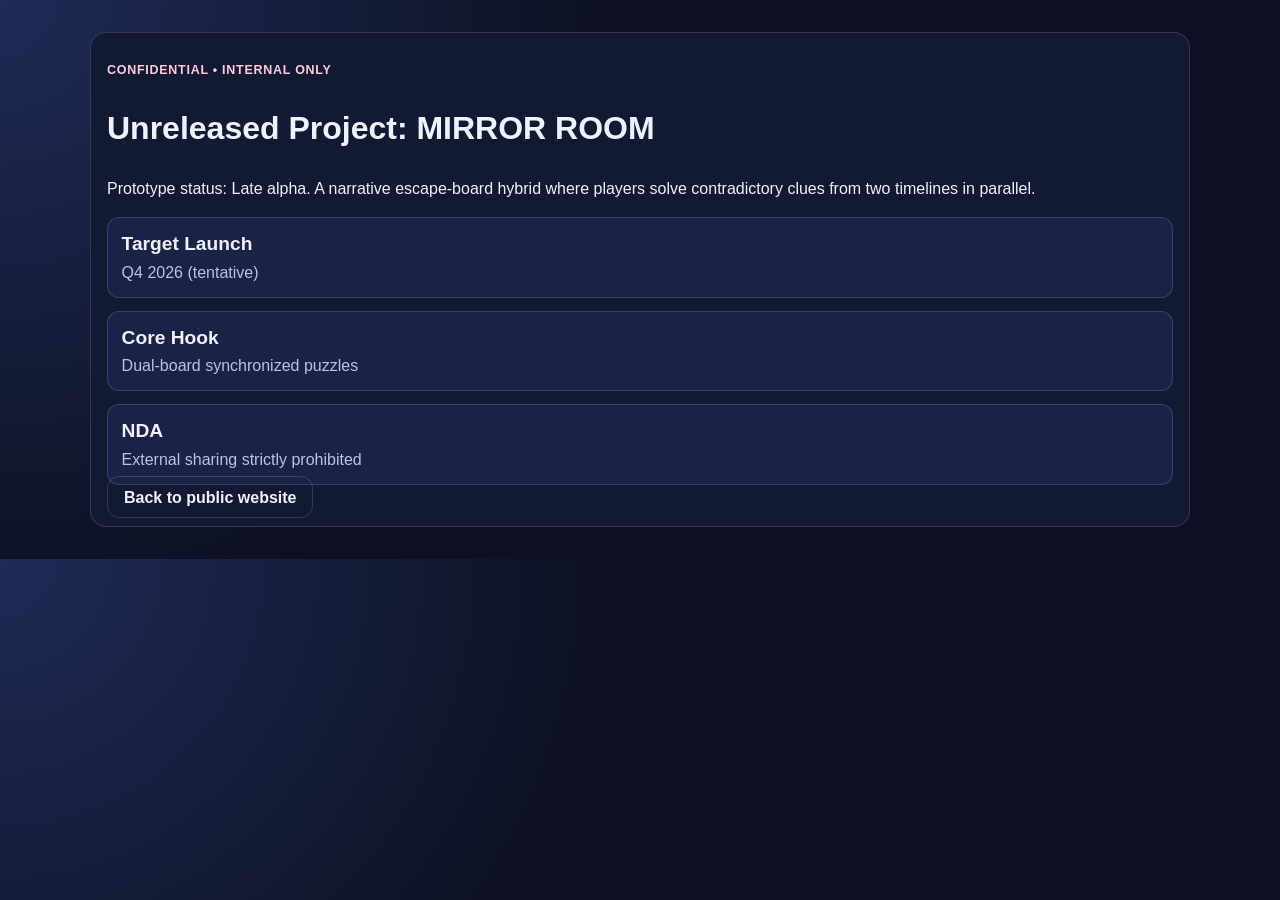
==== unreleased.html @ 54458073 "Add modern scroll-reveal effects to landing sections" ====
<!doctype html>
<html lang="en">
  <head>
    <meta charset="UTF-8" />
    <meta name="viewport" content="width=device-width, initial-scale=1.0" />
    <title>BoardNest Internal | Confidential Preview</title>
    <link rel="stylesheet" href="style.css" />
  </head>
  <body>
    <main class="container section">
      <div class="admin-box">
        <p class="admin-label">CONFIDENTIAL • INTERNAL ONLY</p>
        <h1>Unreleased Project: MIRROR ROOM</h1>
        <p>
          Prototype status: Late alpha. A narrative escape-board hybrid where players
          solve contradictory clues from two timelines in parallel.
        </p>
        <ul class="stats">
          <li><strong>Target Launch</strong><span>Q4 2026 (tentative)</span></li>
          <li><strong>Core Hook</strong><span>Dual-board synchronized puzzles</span></li>
          <li><strong>NDA</strong><span>External sharing strictly prohibited</span></li>
        </ul>
        <a class="btn ghost" href="index.html">Back to public website</a>
      </div>
    </main>
  </body>
</html>
---- style.css ----
:root {
  --bg: #0c1020;
  --surface: #121a33;
  --surface-soft: #1a2345;
  --text: #eef2ff;
  --muted: #bac3e5;
  --accent: #75e2ff;
  --line: rgba(255, 255, 255, 0.14);
}

* {
  box-sizing: border-box;
}

body {
  margin: 0;
  font-family: Inter, "Segoe UI", Roboto, sans-serif;
  color: var(--text);
  background: radial-gradient(circle at 0% 0%, #1f2b57 0%, var(--bg) 45%);
  line-height: 1.6;
}

.container {
  width: min(1100px, 92vw);
  margin: 0 auto;
}

.site-header {
  border-bottom: 1px solid var(--line);
  position: sticky;
  top: 0;
  backdrop-filter: blur(8px);
  background: rgba(12, 16, 32, 0.75);
}

.nav {
  display: flex;
  align-items: center;
  justify-content: space-between;
  padding: 0.9rem 0;
  gap: 1rem;
}

.logo {
  color: var(--text);
  text-decoration: none;
  font-weight: 700;
}

nav ul {
  list-style: none;
  margin: 0;
  padding: 0;
  display: flex;
  gap: 1rem;
}

nav a {
  color: var(--muted);
  text-decoration: none;
}

.hero {
  display: grid;
  grid-template-columns: 1.2fr 1fr;
  gap: 1.2rem;
  padding: 3rem 0;
}

.eyebrow {
  color: var(--accent);
  margin-bottom: 0.3rem;
  font-weight: 700;
  letter-spacing: 0.04em;
  font-size: 0.8rem;
}

.hero h1 {
  font-size: clamp(2rem, 4vw, 3rem);
  margin: 0;
}

.hero-copy p {
  color: var(--muted);
}

.hero-card {
  min-height: 250px;
  border-radius: 18px;
  border: 1px solid var(--line);
  background:
    linear-gradient(120deg, rgba(117, 226, 255, 0.35), rgba(117, 226, 255, 0)),
    linear-gradient(230deg, rgba(255, 255, 255, 0.1), rgba(255, 255, 255, 0));
}

.actions {
  display: flex;
  flex-wrap: wrap;
  gap: 0.75rem;
}

.btn {
  text-decoration: none;
  padding: 0.72rem 1rem;
  border-radius: 12px;
  font-weight: 700;
}

.btn.primary {
  background: var(--accent);
  color: #021226;
}

.btn.ghost {
  border: 1px solid var(--line);
  color: var(--text);
}

.section {
  padding: 2rem 0;
}

h2 {
  margin-top: 0;
}

.cards {
  display: grid;
  grid-template-columns: repeat(3, minmax(0, 1fr));
  gap: 1rem;
}

.card,
.event-box {
  background: var(--surface);
  border: 1px solid var(--line);
  border-radius: 16px;
  padding: 1rem;
}

.alt {
  background: rgba(255, 255, 255, 0.03);
  border-top: 1px solid var(--line);
  border-bottom: 1px solid var(--line);
}

.two-col {
  display: grid;
  grid-template-columns: 1fr 1fr;
  gap: 1rem;
  align-items: center;
}

.stats {
  list-style: none;
  margin: 0;
  padding: 0;
  display: grid;
  gap: 0.8rem;
}

.stats li {
  background: var(--surface-soft);
  border: 1px solid var(--line);
  border-radius: 12px;
  padding: 0.7rem 0.85rem;
}

.stats strong {
  display: block;
  font-size: 1.2rem;
}

.stats span,
.event-sub {
  color: var(--muted);
}

.input-wrap {
  display: flex;
  gap: 0.6rem;
}

input,
button {
  font: inherit;
}

input {
  flex: 1;
  border-radius: 10px;
  border: 1px solid var(--line);
  background: #0b1229;
  color: var(--text);
  padding: 0.7rem;
}

button {
  border: 0;
  border-radius: 10px;
  background: var(--accent);
  color: #021226;
  padding: 0.7rem 0.95rem;
  font-weight: 700;
  cursor: pointer;
}

.link-btn {
  margin-top: 0.65rem;
  background: transparent;
  color: var(--muted);
  border: 1px solid var(--line);
}

.hint,
.reward {
  margin-bottom: 0;
}

.reward {
  color: #93f5b8;
}

.hidden {
  display: none;
}

.site-footer {
  border-top: 1px solid var(--line);
  margin-top: 2rem;
}

.footer-wrap {
  display: flex;
  justify-content: space-between;
  gap: 1rem;
  padding: 1rem 0 2rem;
  flex-wrap: wrap;
}

.site-footer a {
  color: var(--accent);
}

.sr-only {
  position: absolute;
  width: 1px;
  height: 1px;
  margin: -1px;
  padding: 0;
  overflow: hidden;
  clip: rect(0, 0, 0, 0);
  border: 0;
}

@media (max-width: 860px) {
  .hero,
  .two-col,
  .cards {
    grid-template-columns: 1fr;
  }

  .hero {
    padding-top: 2rem;
  }

  .section-head {
    flex-direction: column;
    align-items: flex-start;
  }

  .scroll-visual {
    width: 100%;
  }
}

@media (max-width: 620px) {
  .nav {
    flex-direction: column;
    align-items: flex-start;
  }

  .input-wrap {
    flex-direction: column;
  }

  button {
    width: 100%;
  }
}


.odd-note {
  color: #ffcadf;
  font-size: 0.92rem;
}

.admin-box {
  background: var(--surface);
  border: 1px solid var(--line);
  border-radius: 16px;
  padding: 1rem;
}

.admin-label {
  color: #ffcadf;
  letter-spacing: 0.06em;
  font-size: 0.78rem;
  font-weight: 700;
  margin-bottom: 0.4rem;
}

.admin-form {
  display: grid;
  gap: 0.45rem;
  max-width: 420px;
}

.admin-form label {
  color: var(--muted);
  font-size: 0.9rem;
}

.admin-form button {
  margin-top: 0.35rem;
}


.section-head {
  display: flex;
  align-items: center;
  justify-content: space-between;
  gap: 1rem;
  margin-bottom: 1rem;
}

.scroll-visual {
  width: min(280px, 36vw);
  height: 110px;
  border-radius: 14px;
  border: 1px solid var(--line);
  background:
    radial-gradient(circle at 20% 30%, rgba(117, 226, 255, 0.45), rgba(117, 226, 255, 0)),
    linear-gradient(130deg, rgba(255, 255, 255, 0.12), rgba(255, 255, 255, 0));
}

.reveal {
  opacity: 0;
  transform: translateY(24px);
  transition: opacity 650ms ease, transform 650ms ease;
  will-change: transform, opacity;
}

.reveal-left {
  transform: translateX(-28px);
}

.reveal-right {
  transform: translateX(28px);
}

.reveal-up {
  transform: translateY(24px);
}

.reveal.in-view {
  opacity: 1;
  transform: translate(0, 0);
}

@media (prefers-reduced-motion: reduce) {
  .reveal,
  .reveal-left,
  .reveal-right,
  .reveal-up {
    opacity: 1;
    transform: none;
    transition: none;
  }
}
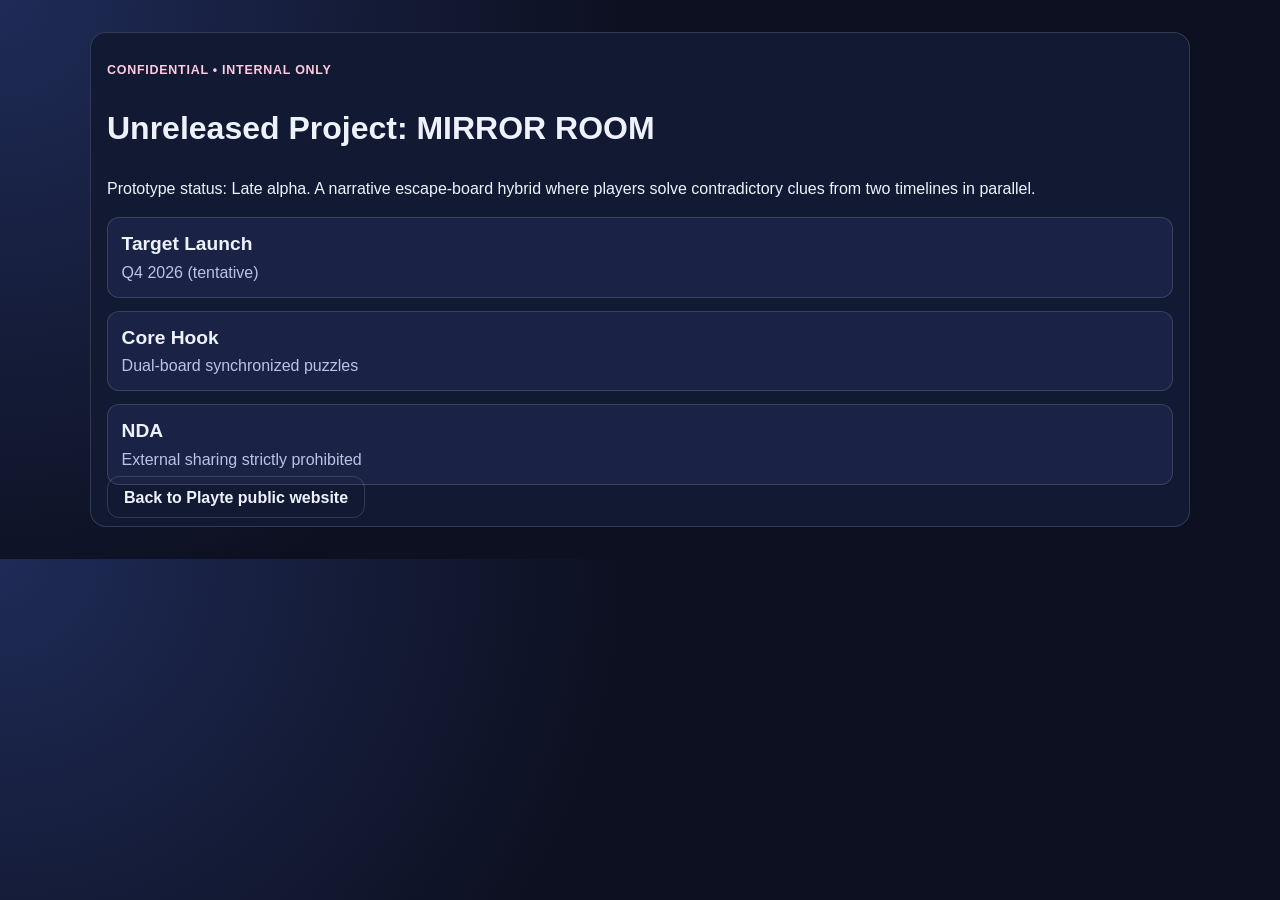
==== commit 69e32d6f: "Rebrand site to Playte and add company logo asset" ====
--- a/unreleased.html
+++ b/unreleased.html
@@ -3,7 +3,7 @@
   <head>
     <meta charset="UTF-8" />
     <meta name="viewport" content="width=device-width, initial-scale=1.0" />
-    <title>BoardNest Internal | Confidential Preview</title>
+    <title>Playte Internal | Confidential Preview</title>
     <link rel="stylesheet" href="style.css" />
   </head>
   <body>
@@ -20,7 +20,7 @@
           <li><strong>Core Hook</strong><span>Dual-board synchronized puzzles</span></li>
           <li><strong>NDA</strong><span>External sharing strictly prohibited</span></li>
         </ul>
-        <a class="btn ghost" href="index.html">Back to public website</a>
+        <a class="btn ghost" href="index.html">Back to Playte public website</a>
       </div>
     </main>
   </body>
--- a/style.css
+++ b/style.css
@@ -45,6 +45,20 @@
   color: var(--text);
   text-decoration: none;
   font-weight: 700;
+  display: inline-flex;
+  align-items: center;
+  gap: 0.55rem;
+}
+
+.logo img {
+  width: 34px;
+  height: 34px;
+  border-radius: 50%;
+  border: 1px solid rgba(255, 255, 255, 0.2);
+}
+
+.logo span {
+  line-height: 1;
 }
 
 nav ul {
@@ -90,7 +104,8 @@
   border: 1px solid var(--line);
   background:
     linear-gradient(120deg, rgba(117, 226, 255, 0.35), rgba(117, 226, 255, 0)),
-    linear-gradient(230deg, rgba(255, 255, 255, 0.1), rgba(255, 255, 255, 0));
+    linear-gradient(230deg, rgba(255, 255, 255, 0.1), rgba(255, 255, 255, 0)),
+    url("assets/playte-logo.svg") center / min(280px, 75%) no-repeat;
 }
 
 .actions {
